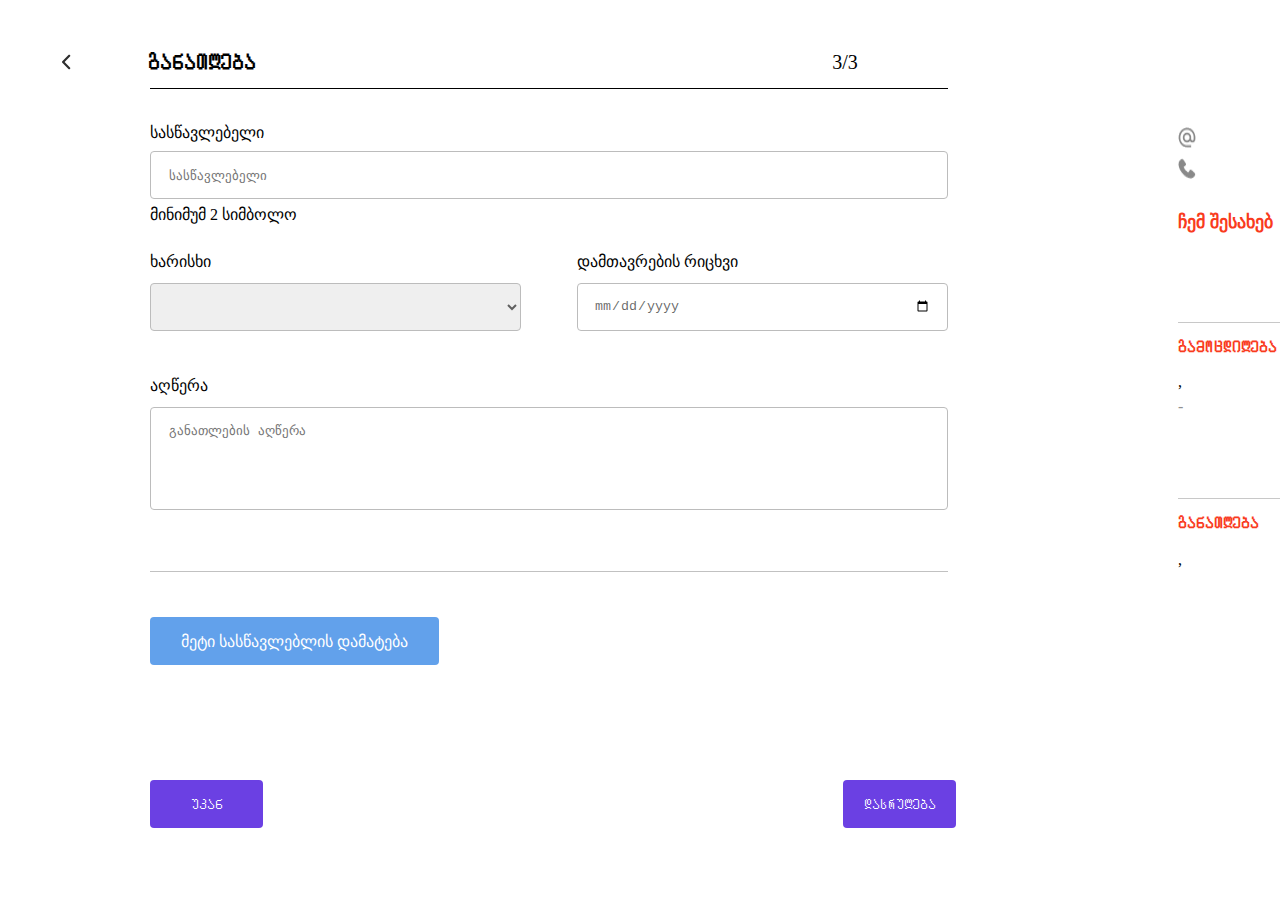
==== education.html @ bc8e35f4 "Add aducation page with styles and functionality" ====
<!DOCTYPE html>
<html lang="en">
<head>
    <meta charset="UTF-8">
    <meta http-equiv="X-UA-Compatible" content="IE=edge">
    <meta name="viewport" content="width=device-width, initial-scale=1.0">
    <link rel="stylesheet" href="styles/reset.css">
    <link rel="stylesheet" href="styles/personal-info.css">
    <link rel="stylesheet" href="styles/experience.css">
    <link rel="stylesheet" href="styles/education.css">
    <title>Education</title>
</head>
<body>

    <div class="main-container">
        <div class="left-container" id="left-container">
            <div class="left-header">
                <div>
                    <a href="index.html">
                        <img id="back-btn" class="back-btn" src="images/back.svg"     alt="back-button">
                    </a>
                    <h3>ᲒᲐᲜᲐᲗᲚᲔᲑᲐ</h3>
                    <p id="page-num"> 3/3 </p>
                </div>
                <div class="left-underline"></div>
            </div>
            <!-- Position && Employer -->
            <form>
            <div id="experience-parent">
            <div class="left-position">
                <p>სასწავლებელი</p>
                <input type="text" id="academy" placeholder="სასწავლებელი">
                <p>მინიმუმ 2 სიმბოლო </p>
            </div>
                <!-- dates -->
            <div class="exp-dates">
                <div class="start-date" id="">
                    <label for="start-date">ხარისხი</label>
                    <select required class="education-select" id="degree">
                        <option hidden  value="">აირჩიეთ ხარისხი</option>
                        <option value="საშუალო სკოლის დიპლომი">საშუალო სკოლის დიპლომი</option>
                        <option value="ზოგადსაგანმანათლებლო დიპლომი">ზოგადსაგანმანათლებლო დიპლომი</option>
                        <option value="ბაკალავრი">ბაკალავრი</option>
                        <option value="მაგისტრი">მაგისტრი</option>
                        <option value="დოქტორი">დოქტორი</option>
                        <option value="ასოცირებული ხარისხი">ასოცირებული ხარისხი</option>
                        <option value="სტუდენტი">სტუდენტი</option>
                        <option value="კოლეჯი (ხარისხის გარეშე)">კოლეჯი (ხარისხის გარეშე)</option>
                        <option value="სხვა">სხვა</option>
                    </select>
                </div>

                    <div class="finish-date">
                        <label for="finish-date">დამთავრების რიცხვი</label>
                        <input type="date" id="finish-date" >
                    </div>
            </div>
            <!-- Description -->
            <div class="description">
                <p>აღწერა</p>
                <textarea placeholder="განათლების აღწერა"     id="description"></textarea>
            </div>
            <div class="bottom-line"></div>
        </div>

            <button class="add-button" id="add-button" type="button">მეტი სასწავლებლის დამატება</button>
            <div class="back-next">
                <div>
                    <a href="experience.html">ᲣᲙᲐᲜ</a>
                </div>
                <div>
                    <a href="education.html">ᲓᲐᲡᲠᲣᲚᲔᲑᲐ</a>
                </div>

            </div>
        </div>
    </form>

            <!-- Right container -->
            <!-- Personal info -->
    <div class="right-container" id="right-container">
        <div class="display-value">
            <div class="full-name-value">
                <div class="first-name-value" id="firstNameValue"></div>
                <div class="last-name-value" id="lastNameValue"></div>
            </div>
            <div class="right-email">
                <img src="images/email-icon.png" alt="email-icon">
                <div class="email-value" id="emailValue"></div>
            </div>
            <div class="right-phone">
                <img src="images/phone-icon.png">
                <div class="phone-number-value" id="phoneNumberValue"></div>
            </div>
            <div class="about-me">ჩემ შესახებ</div>
            <div class="about-me-value" id="aboutMe"></div>
            <!-- experience -->
            <div class="exp-underline"></div>
            <h3 class="experience-header" id="experience-header">ᲒᲐᲛᲝᲪᲓᲘᲚᲔᲑᲐ</h3>
            <div class="experience">
                <div class="position-employer">
                    <div class="experience-position" id="experience-position"></div>
                    <div class="experience-employer" id="experience-employer"></div>
                </div>
                <div class="dates">
                    <div class="experience-start-date" id="experience-start-date"></div>
                    <div class="experience-finish-date" id="experience-finish-date"></div>
                </div>
                <div class="experience-description" id="experience-description"></div>
            </div>
            <!-- Education -->
            <div class="education-underline"></div>
            <h3 class="education-header" id="education-header">ᲒᲐᲜᲐᲗᲚᲔᲑᲐ</h3>
            <div class="experience">
                <div class="education">
                    <div class="education-collage" id="education-collage"></div>
                    <div class="education-degree" id="education-degree"></div>
                </div>
                <div class="finish-date">
                    <div class="education-finish-date" id="education-finish-date"></div>
                </div>
                <div class="education-description" id="education-description"></div>
            </div>
        </div>
        <div class="show-photo" id="photoValue"></div>
    </div>
</div>
                
        
           
    

    <script src="scripts/education.js"></script>
</body>
</html>
---- styles/personal-info.css ----
.main-container {
    display: flex;
}

.left-container {
    margin-top: 47px;
    width: 1098px;
}
/* Left header styles */

.left-header :nth-child(1) {
    display:flex;
    align-items: center;
}

.left-header h3 {
    font-family: 'Helvetica Neue';
    font-style: normal;
    font-weight: 700;
    font-size: 24px;
    line-height: 29px;
}

.left-header img {
    margin-left: 62px;
    height: 16px;
    width: 9.2px;
    margin-right: 77px;
}

.left-header p {
    margin-left: 620px;
    font-size: 20px;
}

.left-underline {
    width: 798px;
    height: 1px;
    background-color: black;
    margin-top: 12px;
    margin-left: 150px;
}

/* Full name styles  */

.full-name {
    margin-left: 150px;
    margin-top: 77px;
    display:flex;
}

.first-name ,.last-name {
    display:flex;
    flex-direction: column;
    height: 48px;
    width: 371px;
    border-radius: 4px;
    gap:10px;

}

#firstName:focus , #lastName , #textarea , #email , #phoneNumber{
    outline: none;
}

.first-name {
    margin-right: 53px;
}

.full-name div label {
    font-family: 'Helvetica Neue';
    font-style: normal;
    font-weight: 500;
    font-size: 16px;
}

.full-name div input {
    width: 371px;
    line-height: 48px;
    border: 1px solid #BCBCBC;
    border-radius: 4px;
}

.full-name div input::placeholder {
    padding-left: 16px;
    font-family: Helvetica Neue;
    font-size: 16px;
    font-weight: 400;

}

.full-name div p {
    font-family: 'Helvetica Neue';
    font-style: normal;
    font-weight: 300;
    font-size: 14px;
    color: #2E2E2E;
}


/* Photo uploader styles */
.left-photo-uploader {
    margin-top: 108px;
    margin-left: 150px;
    display: flex;
    align-items: center;
}

.left-photo-uploader input[type='file'] {
    display:none;   
}

.left-photo-uploader label {
    background-color: #0E80BF;
    border-radius: 4px;
    padding: 10px 25px 10px 25px;    
    color: white;
    font-weight: bold;
    
}

.left-photo-uploader p {
    width: 232px;
    height: 22px;
    font-family: 'Helvetica Neue';
    font-style: normal;
    font-weight: 500;
    font-size: 18px;
}

/* Left container textarea styles */

.left-textarea {
    margin-top: 54px;
    margin-left: 150px;
}

.left-textarea p {
    width: 798px;
    height: 21px;
    font-family: 'Helvetica Neue';
    font-style: normal;
    font-weight: 500;
    font-size: 16px;
}



.left-textarea textarea::placeholder {
    padding-left:16px;
    padding-top:13px;
    
}

.left-textarea textarea {
    resize: none;
    width: 798px;
    height: 103px;
    background: #FFFFFF;
    border: 1px solid #BCBCBC;
    border-radius: 4px;
    margin-top: 8px;

}

/* Left container email styles && phone styles */

.left-email , .left-phone{
    margin-left: 150px;
    margin-top: 33px;
}
.left-email :nth-child(1) ,.left-phone :nth-child(1) {
    font-family: 'Helvetica Neue';
    font-style: normal;
    font-weight: 500;
    font-size: 16px;
    line-height: 21px;
}

.left-email input ,.left-phone input {
    width: 798px;
    height: 48px;
    background: #FFFFFF;
    border: 1px solid #BCBCBC;
    border-radius: 4px;
    margin-top: 8px;
    margin-bottom: 8px;
}

.left-email input::placeholder , .left-phone input::placeholder {
    padding-left:16px;
}

.left-email:last-child , .left-phone:last-child  {
    width: 798px;
    height: 21px;
    font-family: 'Helvetica Neue';
    font-style: normal;
    font-weight: 300;
    font-size: 14px;
}

.email-icon-success {
    position: relative;
    left: 766px;
    bottom: 41px;
}

.email-danger-icon {
    position: relative;
    left: 766px;
    bottom: 41px;
}

.phone-icon-success {
    position: relative;
    left: 766px;
    bottom: 41px;
}

.phone-icon-danger {
    position: relative;
    left: 766px;
    bottom: 41px;
}
/* Submit Button */

.submit {
    background: #6B40E3;
    border-radius: 4px;
    width: 151px;
    height: 48px;
    margin-top: 174px;
    margin-bottom: 65px;
    border: none;
    margin-left: 797px ;
    cursor: pointer;
    display: flex;
    align-items: center;
    justify-content: center;
}

.submit a {
    font-family: 'Helvetica Neue';
    font-style: normal;
    font-weight: 500;
    font-size: 16px;
    color: white;
}

/* Right container */

.right-container{
    margin-left: 80px;
    display: flex;
}

.display-value {
    margin-top: 68px;

}

.full-name-value {
    display: flex;
}

.first-name-value ,.last-name-value{ 
    color:#F93B1D;
    width: 123px;
    height: 42px;
    font-family: 'Helvetica Neue';
    font-style: normal;
    font-weight: 700;
    font-size: 34px;
}

.right-email , .right-phone {
    display: flex;
}

.right-email :nth-child(2) , .right-phone :nth-child(2){
    margin-left: 12px;
    width: 187px;
    height: 21px;
    top: 127px;
    font-family: 'Helvetica Neue';
    font-style: normal;
    font-weight: 400;
    font-size: 18px;

}

.right-email {
    margin-top: 17px;
}

.right-phone {
    margin-top: 10px;
}

.about-me {
    color: #F93B1D;
    width: 118px;
    height: 22px;
    font-family: 'Helvetica Neue';
    font-style: normal;
    font-weight: 700;
    font-size: 18px; 
    margin-top: 34px;
}

.about-me-value {
    margin-top: 15px;
    width: 432px;
    height: 72px;
    font-family: 'Helvetica Neue';
    font-style: normal;
    font-weight: 400;
    font-size: 16px
}

.first-name-success-icon  {
    width:16.5px ;
    height: 16.5px;
    position:absolute;
    left: 490px;
    top: 210px;

}

.first-name-danger-icon  {
    width:16.5px ;
    height: 16.5px;
    position:absolute;
    left: 490px;
    top: 210px;
}

.first-name-hidden-icon {
    visibility: hidden;
}

.show-photo img {
    width: 246px;
    height: 246px;
    margin-top: 48px;
    border-radius: 50%;
}


#photoValue {
    font-size: 30px;
}

.last-name-success-icon {
    width:17px;
    height: 17px;
    position:relative;
    left: 339px;
    bottom: 44px;
}

.last-name-danger-icon {
    width:17px;
    height: 17px;
    position:relative;
    left: 339px;
    bottom: 44px
}

.last-name-icon {
    width: 16.5px;
    height: 16.5px;
    background-color: green;
    position: relative;
    bottom: 44px;
    left:343px;
    border-radius: 50%;

}

.last-name-icon-hidden {
    visibility: hidden;
}
---- styles/experience.css ----
/* Left container */

#page-num {
    margin-left: 576px;
}

.exp-dates {
    margin-top:31px;
    margin-left: 150px;
    display: flex;
}

.exp-dates div {
    width: 371px;
}

.exp-dates :nth-child(1) {
    margin-right: 56px;
    display: flex;
    flex-direction: column;
}

.start-date :first-child , .finish-date :first-child {
    height: 21px; 
    font-family: 'Helvetica Neue';
    font-style: normal;
    font-weight: 500;
    font-size: 16px;
    margin-bottom: 8px;
}

.exp-dates input  {
    box-sizing: border-box;
    width: 371px;
    height: 48px;
    border: 1px solid #BCBCBC;
    border-radius: 4px;
    margin-bottom: 47px;
}

.exp-dates input {
    padding-left: 16px;
    padding-right: 16px;
    color: #00000099;
}

.left-position , .left-employer{
    margin-left: 150px;
    margin-top: 33px;
}
.left-position :nth-child(1) ,.left-employer :nth-child(1) {
    font-family: 'Helvetica Neue';
    font-style: normal;
    font-weight: 500;
    font-size: 16px;
    line-height: 21px;
}

.left-position input ,.left-employer input {
    width: 798px;
    height: 48px;
    background: #FFFFFF;
    border: 1px solid #BCBCBC;
    border-radius: 4px;
    margin-top: 8px;
    margin-bottom: 8px;
}

.left-position input::placeholder , .left-employer input::placeholder {
    padding-left:16px;
}

.left-position:last-child , .left-employer:last-child  {
    width: 798px;
    height: 21px;
    font-family: 'Helvetica Neue';
    font-style: normal;
    font-weight: 300;
    font-size: 14px;
}

/* Description styles */

.description {
    margin-left: 150px;
}

.description p {
    width: 798px;
    height: 21px;
    font-family: 'Helvetica Neue';
    font-style: normal;
    font-weight: 500;
    font-size: 16px;
}



.description textarea::placeholder {
    padding-left:16px;
    padding-top:13px;
    
}

.description textarea {
    resize: none;
    width: 798px;
    height: 103px;
    background: #FFFFFF;
    border: 1px solid #BCBCBC;
    border-radius: 4px;
    margin-top: 8px;
}

input:focus , textarea:focus {
    outline: none;
}

.bottom-line {
    width: 798px;
    height: 1px;
    background-color: #C1C1C1;
    margin-top: 58px;
    margin-left: 150px;
}

.add-button {
    margin-left:150px;
    margin-top: 45px;
    color: white;
    background-color: #62A1EB;
    width: 289px;
    height: 48px;
    border-radius: 4px;
    border: none;
    cursor: pointer;
    margin-bottom: 115px;
    font-family: 'Helvetica Neue';
    font-style: normal;
    font-weight: 500;
    font-size: 16px;
}

.back-next {
    margin-left: 150px;
    margin-bottom:60px;
    display: flex;
}

.back-next :first-child a , .back-next :last-child a{   
    width: 113px;
    height: 48px;
    color:white;
    background: #6B40E3;
    border-radius: 4px;
    cursor:pointer;
    border: none;
    font-family: 'Helvetica Neue';
    font-style: normal;
    font-weight: 500;
    font-size: 16px;
   
   
}

.back-next :first-child{
    margin-right: 290px;
    display: flex;
    align-items: center;
    justify-content: center;
}

.exp-underline {
    width: 662px;
    height: 1px;
    background-color: #C8C8C8;
    
}

.experience-header {
    width: 143px;
    height: 22px;
    font-family: 'Helvetica Neue';
    font-style: normal;
    font-weight: 700;
    font-size: 18px;
    color: #F93B1D;
    margin-top: 14px;
}

.position-employer {
    display:flex;
    margin-top: 15px;
    font-family: 'Helvetica Neue';
    font-style: normal;
    font-weight: 500;
    font-size: 16px
}

.position-employer :first-child {
    margin-right: 7px;
}

.position-employer :first-child::after {
    content: ' ,';
}


/* Dates */

.dates {
    display:flex;
    margin-top: 7px;
}

.dates div {
    color:#909090;
    font-family: 'Helvetica Neue';
    font-style: italic;
    font-weight: 400;
    font-size: 16px;
    line-height: 19px;

}

.dates :first-child {
    margin-right: 5px;
}

.dates :first-child::after {
    content:  ' -' ;
}

.experience-description {
    margin-top: 16px;
    font-family: 'Helvetica Neue';
    font-style: normal;
    font-weight: 400;
    font-size: 16px;
    text-transform: capitalize;
    width: 662px;
    height: 66px;
}
/* 
.finish-date :first-child{
    font-family: 'Helvetica Neue';
    font-style: italic;
    font-weight: 400;
    font-size: 16px;
    line-height: 19px;
    color: #919191;

} */

.photoStyle {
    position: relative;
    right: 250px;
}
---- styles/education.css ----
.education-select {
    width: 371px;
    height: 48px;
    border: 1px solid #BCBCBC;
    border-radius: 4px;
    padding-left: 16 px;
    padding-right: 16 px;
    color:#00000099;
}

.education-select:focus {
    outline: none;
}

.education-select :first-child {
    display: none;
    
}

.education-select option {
    font-family: 'Helvetica Neue';
    font-style: normal;
    font-weight: 400;
    font-size: 16px;
    line-height: 21px;
    color:black;
    padding-left: 15px;
}

.education-underline {
    height: 1px;
    background-color: #C8C8C8;
    
}

.education-header {
    width: 143px;
    height: 22px;
    font-family: 'Helvetica Neue';
    font-style: normal;
    font-weight: 700;
    font-size: 18px;
    color: #F93B1D;
    margin-top: 14px;
}

.aducation-degree {
    display:flex;
    margin-top: 15px;
    font-family: 'Helvetica Neue';
    font-style: normal;
    font-weight: 500;
    font-size: 16px
}

.education-collage {
   
    font-family: 'Helvetica Neue';
    font-style: normal;
    font-weight: 500;
    font-size: 16px;
    line-height: 20px;      
}

.education :first-child::after {
    content: ' ,';
}

.education-finish-date {
    color: #919191;
    font-family: 'Helvetica Neue';
    font-style: italic;
    font-weight: 400;
    font-size: 16px;
    line-height: 19px;
    margin-top: 7px;
}

.education {
    display:flex;
    margin-top: 15px;
}

.photoStyle {
    position: relative;
    right: 250px;
}
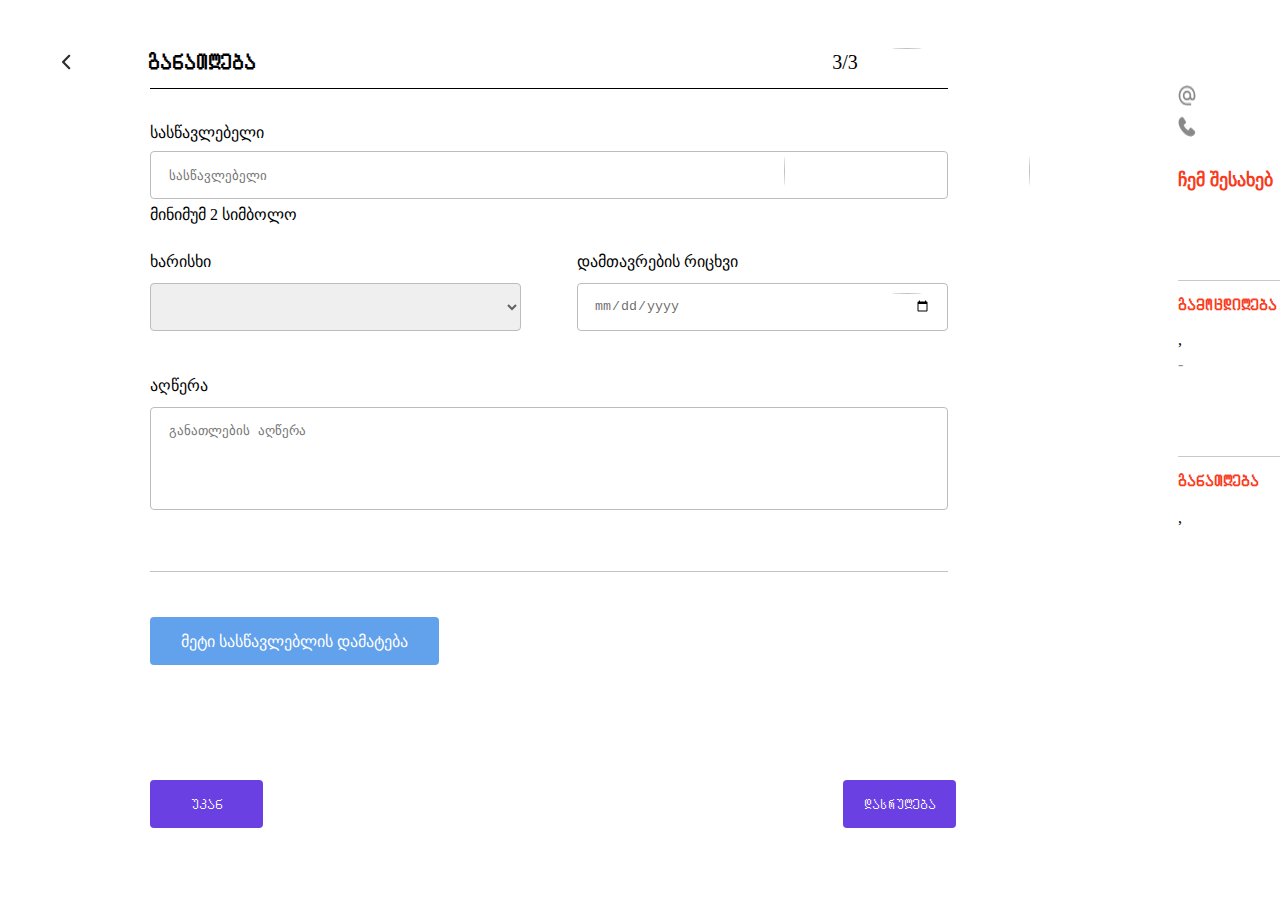
==== commit ab151869: "Add some validation at education page" ====
--- a/education.html
+++ b/education.html
@@ -30,6 +30,8 @@
             <div class="left-position">
                 <p>სასწავლებელი</p>
                 <input type="text" id="academy" placeholder="სასწავლებელი">
+                <img class="academy-success" src="images/success-icon.svg" id="academy-success-icon">
+                <img class="academy-danger" src="images/danger-icon.svg" id="academy-danger-icon">
                 <p>მინიმუმ 2 სიმბოლო </p>
             </div>
                 <!-- dates -->
@@ -58,7 +60,7 @@
             <!-- Description -->
             <div class="description">
                 <p>აღწერა</p>
-                <textarea placeholder="განათლების აღწერა"     id="description"></textarea>
+                <textarea placeholder="განათლების აღწერა" id="description"></textarea>
             </div>
             <div class="bottom-line"></div>
         </div>
@@ -69,7 +71,7 @@
                     <a href="experience.html">ᲣᲙᲐᲜ</a>
                 </div>
                 <div>
-                    <a href="education.html">ᲓᲐᲡᲠᲣᲚᲔᲑᲐ</a>
+                    <a href="final-page.html">ᲓᲐᲡᲠᲣᲚᲔᲑᲐ</a>
                 </div>
 
             </div>
@@ -125,7 +127,7 @@
         <div class="show-photo" id="photoValue"></div>
     </div>
 </div>
-                
+               
         
            
     
--- a/styles/personal-info.css
+++ b/styles/personal-info.css
@@ -200,30 +200,40 @@
     font-size: 14px;
 }
 
-.email-icon-success {
-    position: relative;
-    left: 766px;
-    bottom: 41px;
-}
-
-.email-danger-icon {
-    position: relative;
-    left: 766px;
-    bottom: 41px;
-}
-
-.phone-icon-success {
-    position: relative;
-    left: 766px;
-    bottom: 41px;
-}
-
-.phone-icon-danger {
-    position: relative;
-    left: 766px;
-    bottom: 41px;
-}
-/* Submit Button */
+.email-success {
+    width: 18px;
+    position: absolute;
+    left:921px;
+    top:625px;
+    display: none;
+}
+
+.email-danger {
+    width: 18px;
+    position: absolute;
+    left:953px;
+    top:625px;
+    display: none;
+}
+
+.phone-success {
+    width: 18px;
+    position: absolute;
+    left:921px;
+    top:759px;
+    display: none;
+}
+
+.phone-danger {
+    width: 18px;
+    position: absolute;
+    left:953px;
+    top:759px;
+    display: none;
+}
+
+
+/* ? Submit Button */
 
 .submit {
     background: #6B40E3;
@@ -238,6 +248,7 @@
     display: flex;
     align-items: center;
     justify-content: center;
+    
 }
 
 .submit a {
@@ -266,16 +277,50 @@
 
 .first-name-value ,.last-name-value{ 
     color:#F93B1D;
-    width: 123px;
-    height: 42px;
     font-family: 'Helvetica Neue';
     font-style: normal;
     font-weight: 700;
     font-size: 34px;
 }
 
+.first-name-value {
+    margin-right: 20px;
+}
+
 .right-email , .right-phone {
     display: flex;
+}
+
+.firstname-success {
+    width: 18px;
+    position: absolute;
+    left:489px;
+    top:209px;
+    display:none;
+}
+
+.firstname-danger {
+    width: 18px;
+    position: absolute;
+    left:526px;
+    top:209px;
+    display:none;
+}
+
+.lastname-success {
+    width: 18px;
+    position: absolute;
+    left:917px;
+    top:209px;
+    display:none;
+}
+
+.lastname-danger {
+    width: 18px;
+    position: absolute;
+    left:952px;
+    top:209px;
+    display:none;
 }
 
 .right-email :nth-child(2) , .right-phone :nth-child(2){
@@ -319,32 +364,13 @@
     font-size: 16px
 }
 
-.first-name-success-icon  {
-    width:16.5px ;
-    height: 16.5px;
-    position:absolute;
-    left: 490px;
-    top: 210px;
-
-}
-
-.first-name-danger-icon  {
-    width:16.5px ;
-    height: 16.5px;
-    position:absolute;
-    left: 490px;
-    top: 210px;
-}
-
-.first-name-hidden-icon {
-    visibility: hidden;
-}
 
 .show-photo img {
     width: 246px;
     height: 246px;
     margin-top: 48px;
     border-radius: 50%;
+    position: absolute;
 }
 
 
@@ -352,33 +378,3 @@
     font-size: 30px;
 }
 
-.last-name-success-icon {
-    width:17px;
-    height: 17px;
-    position:relative;
-    left: 339px;
-    bottom: 44px;
-}
-
-.last-name-danger-icon {
-    width:17px;
-    height: 17px;
-    position:relative;
-    left: 339px;
-    bottom: 44px
-}
-
-.last-name-icon {
-    width: 16.5px;
-    height: 16.5px;
-    background-color: green;
-    position: relative;
-    bottom: 44px;
-    left:343px;
-    border-radius: 50%;
-
-}
-
-.last-name-icon-hidden {
-    visibility: hidden;
-}--- a/styles/experience.css
+++ b/styles/experience.css
@@ -241,18 +241,47 @@
     width: 662px;
     height: 66px;
 }
-/* 
-.finish-date :first-child{
-    font-family: 'Helvetica Neue';
-    font-style: italic;
-    font-weight: 400;
-    font-size: 16px;
-    line-height: 19px;
-    color: #919191;
-
-} */
 
 .photoStyle {
     position: relative;
     right: 250px;
+}
+
+
+
+
+
+
+/* ! Icons */
+
+.position-success {
+    width: 18px;
+    position: absolute;
+    left:921px;
+    top:166px;
+    display: none;
+}
+
+.position-danger {
+    width: 18px;
+    position: absolute;
+    left:953px;
+    top:166px;
+    display: none;
+}
+
+.employer-success {
+    width: 18px;
+    position: absolute;
+    left:921px;
+    top:300px;
+   display: none;
+}
+
+.employer-danger {
+    width: 18px;
+    position: absolute;
+    left:953px;
+    top:300px;
+   display: none;
 }--- a/styles/education.css
+++ b/styles/education.css
@@ -79,9 +79,30 @@
 .education {
     display:flex;
     margin-top: 15px;
+} 
+
+.education-description {
+    margin-top: 16px;
 }
 
 .photoStyle {
     position: relative;
     right: 250px;
+}
+
+
+.academy-success {
+    width: 18px;
+    position: absolute;
+    left:921px;
+    top:167px;
+    display: none;
+}
+
+.academy-danger {
+    width: 18px;
+    position: absolute;
+    left:953px;
+    top:167px;
+    display: none;
 }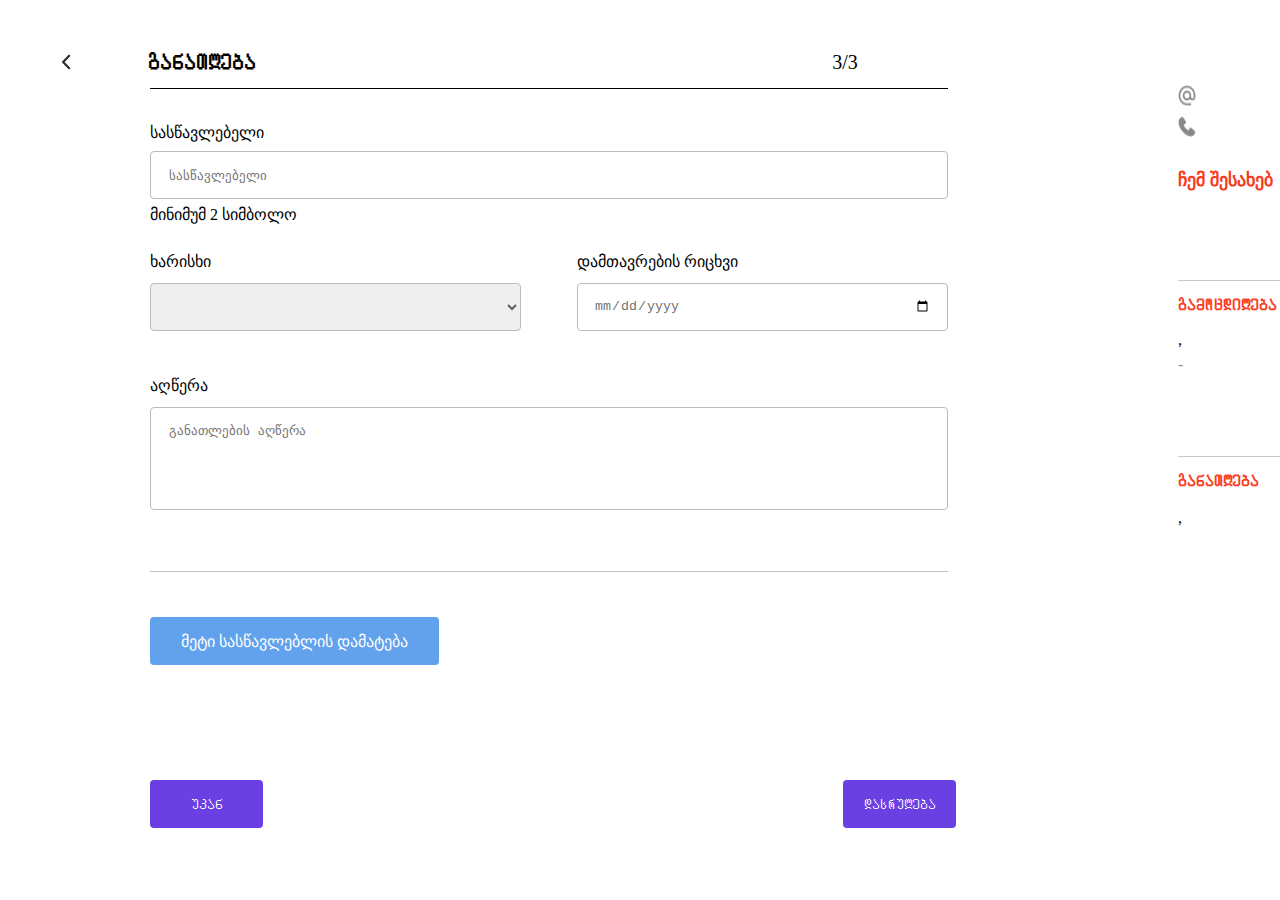
==== commit dfc5bef1: "Edit Education Validation" ====
--- a/education.html
+++ b/education.html
@@ -54,7 +54,7 @@
 
                     <div class="finish-date">
                         <label for="finish-date">დამთავრების რიცხვი</label>
-                        <input type="date" id="finish-date" >
+                        <input type="date" id="finish-date">
                     </div>
             </div>
             <!-- Description -->
--- a/styles/personal-info.css
+++ b/styles/personal-info.css
@@ -370,7 +370,7 @@
     height: 246px;
     margin-top: 48px;
     border-radius: 50%;
-    position: absolute;
+    position: relative;
 }
 
 
